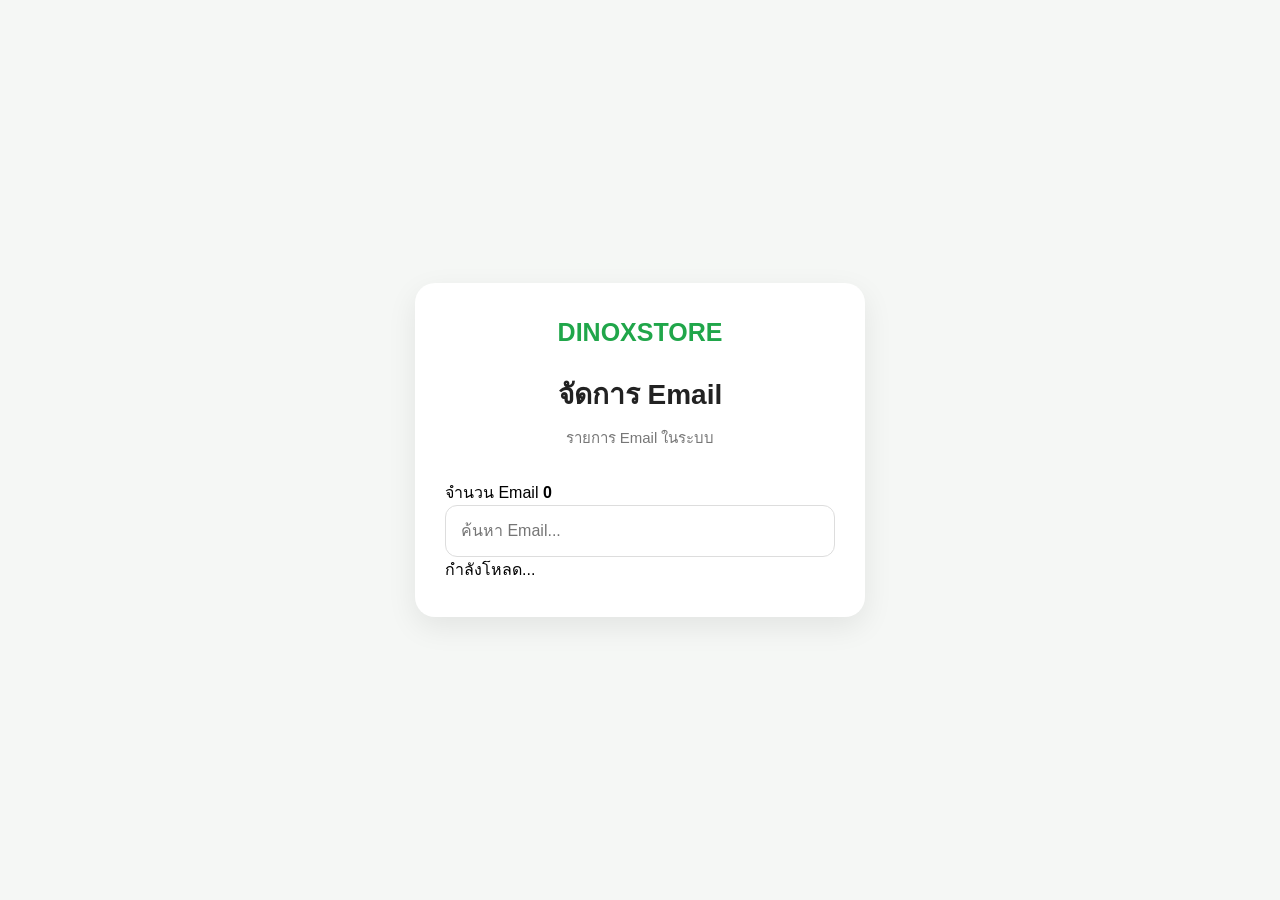
==== admin.html @ 0d5bac54 "Add admin.html for email management interface" ====
<!DOCTYPE html>
<html lang="th">

<head>

  <meta charset="UTF-8">

  <meta
    name="viewport"
    content="width=device-width, initial-scale=1.0"
  >

  <title>DINOXSTORE - Admin</title>

  <link rel="stylesheet" href="style.css">

</head>

<body>

  <div class="container">

    <div class="card">

      <div class="logo">
        DINOXSTORE
      </div>

      <h1>จัดการ Email</h1>

      <p class="description">
        รายการ Email ในระบบ
      </p>

      <div class="count-box">

        <span>จำนวน Email</span>

        <strong id="emailCount">
          0
        </strong>

      </div>

      <input
        type="search"
        id="search"
        placeholder="ค้นหา Email..."
      >

      <div id="emailList">
        กำลังโหลด...
      </div>

    </div>

  </div>

  <script src="admin.js"></script>

</body>

</html>
---- style.css ----
* {
  box-sizing: border-box;
  margin: 0;
  padding: 0;
}

body {
  font-family: Arial, sans-serif;
  background: #f5f7f5;
  min-height: 100vh;

  display: flex;
  align-items: center;
  justify-content: center;

  padding: 20px;
}

.container {
  width: 100%;
  max-width: 450px;
}

.card {
  background: white;
  border-radius: 20px;
  padding: 35px 30px;

  box-shadow:
    0 10px 30px rgba(0, 0, 0, 0.08);
}

.logo {
  text-align: center;
  font-size: 25px;
  font-weight: 800;
  color: #20a64a;
  margin-bottom: 25px;
}

h1 {
  text-align: center;
  font-size: 28px;
  color: #222;
  margin-bottom: 10px;
}

.description {
  text-align: center;
  color: #777;
  font-size: 15px;
  margin-bottom: 30px;
}

label {
  display: block;
  font-size: 15px;
  font-weight: 600;
  color: #333;
  margin-bottom: 8px;
}

input {
  width: 100%;
  height: 52px;

  border: 1px solid #ddd;
  border-radius: 12px;

  padding: 0 15px;
  font-size: 16px;

  outline: none;
}

input:focus {
  border-color: #20a64a;
}

button {
  width: 100%;
  height: 52px;

  border: none;
  border-radius: 12px;

  background: #20a64a;
  color: white;

  font-size: 16px;
  font-weight: 700;

  cursor: pointer;

  margin-top: 20px;
}

button:disabled {
  background: #aaa;
}

#message {
  margin-top: 20px;
  text-align: center;
  font-size: 15px;
  min-height: 20px;
}

.success {
  color: #20a64a;
}

.error {
  color: #e53935;
}
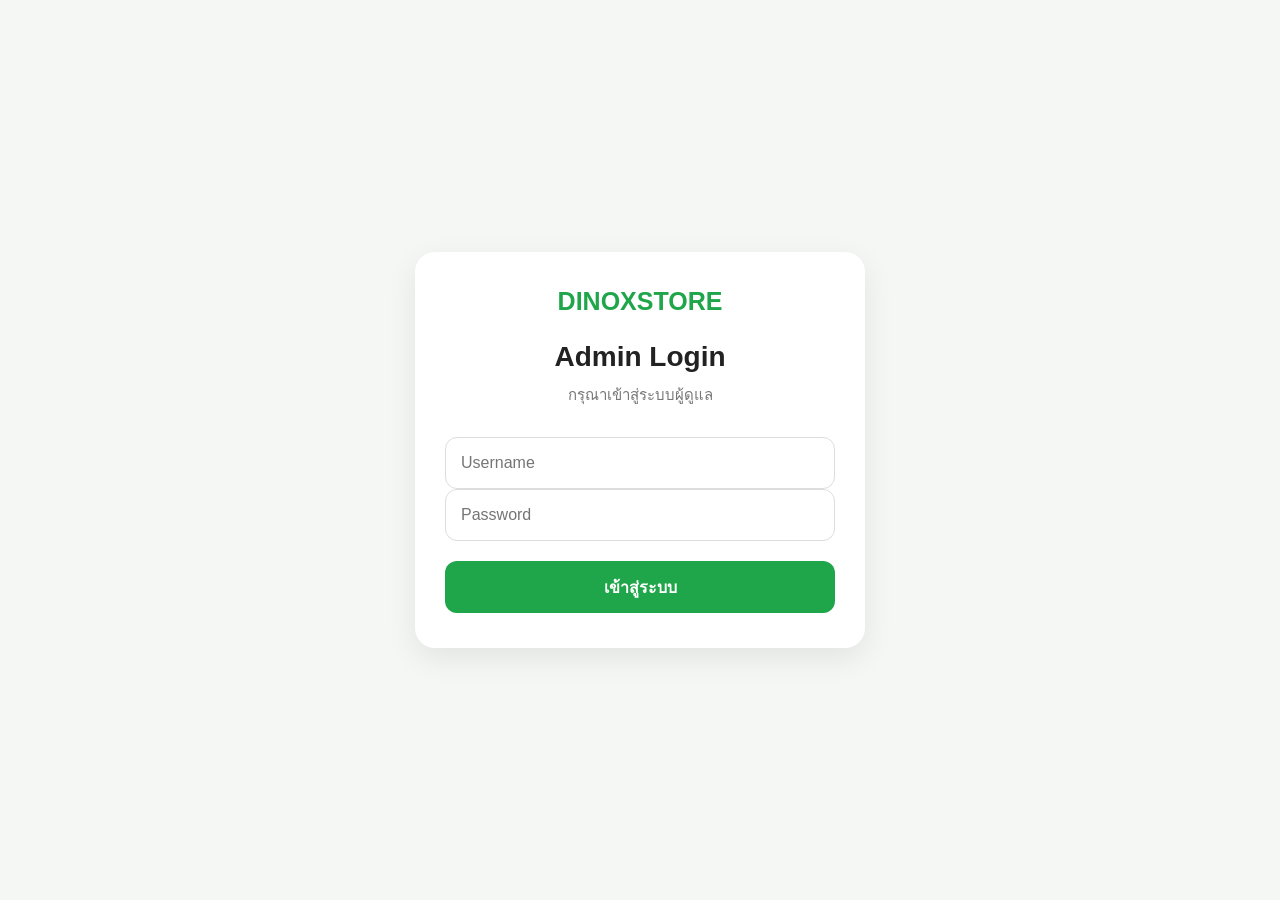
==== commit 3caca281: "Update admin.html" ====
--- a/admin.html
+++ b/admin.html
@@ -2,7 +2,6 @@
 <html lang="th">
 
 <head>
-
   <meta charset="UTF-8">
 
   <meta
@@ -10,10 +9,9 @@
     content="width=device-width, initial-scale=1.0"
   >
 
-  <title>DINOXSTORE - Admin</title>
+  <title>DINOXSTORE - Admin Login</title>
 
   <link rel="stylesheet" href="style.css">
-
 </head>
 
 <body>
@@ -26,30 +24,77 @@
         DINOXSTORE
       </div>
 
-      <h1>จัดการ Email</h1>
+      <div id="loginSection">
 
-      <p class="description">
-        รายการ Email ในระบบ
-      </p>
+        <h1>Admin Login</h1>
 
-      <div class="count-box">
+        <p class="description">
+          กรุณาเข้าสู่ระบบผู้ดูแล
+        </p>
 
-        <span>จำนวน Email</span>
+        <input
+          type="text"
+          id="username"
+          placeholder="Username"
+          autocomplete="username"
+        >
 
-        <strong id="emailCount">
-          0
-        </strong>
+        <input
+          type="password"
+          id="password"
+          placeholder="Password"
+          autocomplete="current-password"
+        >
+
+        <button id="loginButton">
+          เข้าสู่ระบบ
+        </button>
+
+        <div id="loginMessage"></div>
 
       </div>
 
-      <input
-        type="search"
-        id="search"
-        placeholder="ค้นหา Email..."
+
+      <div
+        id="adminSection"
+        style="display:none;"
       >
 
-      <div id="emailList">
-        กำลังโหลด...
+        <h1>จัดการ Email</h1>
+
+        <p class="description">
+          รายการ Email ในระบบ
+        </p>
+
+        <div class="count-box">
+
+          <span>
+            จำนวน Email
+          </span>
+
+          <strong id="emailCount">
+            0
+          </strong>
+
+        </div>
+
+        <input
+          type="search"
+          id="search"
+          placeholder="ค้นหา Email..."
+        >
+
+        <div id="emailList">
+          กำลังโหลด...
+        </div>
+
+        <button
+          id="logoutButton"
+          type="button"
+        >
+          ออกจากระบบ
+        </button>
+
       </div>
 
     </div>
--- a/style.css
+++ b/style.css
@@ -113,3 +113,60 @@
 .error {
   color: #e53935;
 }
+.count-box {
+  margin: 20px 0;
+  padding: 18px;
+
+  background: #f5f7f5;
+
+  border-radius: 14px;
+
+  display: flex;
+  align-items: center;
+  justify-content: space-between;
+}
+
+.count-box span {
+  color: #666;
+  font-size: 15px;
+}
+
+.count-box strong {
+  font-size: 25px;
+  color: #20a64a;
+}
+
+#search {
+  margin-bottom: 20px;
+}
+
+#emailList {
+  display: flex;
+  flex-direction: column;
+  gap: 10px;
+}
+
+.email-item {
+  padding: 15px;
+
+  background: #f8f8f8;
+
+  border-radius: 12px;
+
+  display: flex;
+  flex-direction: column;
+
+  gap: 5px;
+}
+
+.email-item strong {
+  color: #222;
+  font-size: 15px;
+
+  word-break: break-word;
+}
+
+.email-item small {
+  color: #888;
+  font-size: 13px;
+}
